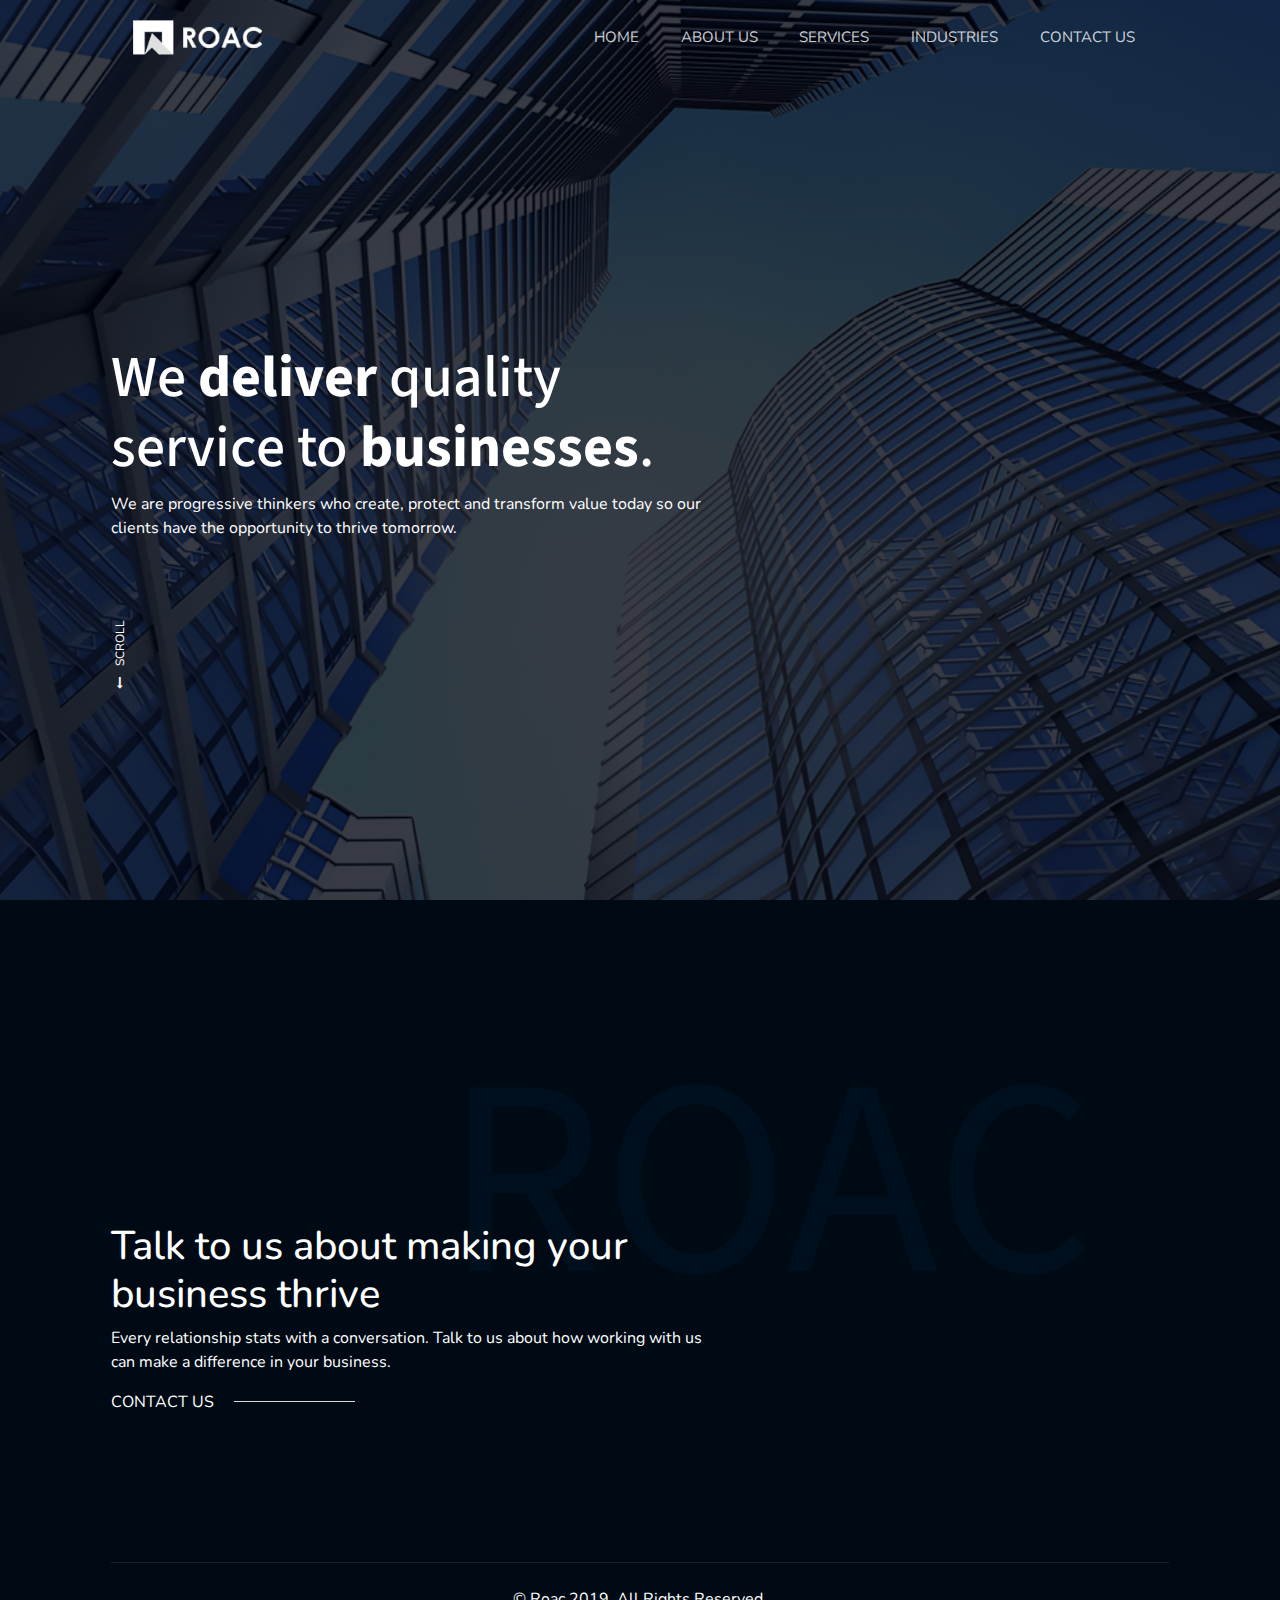
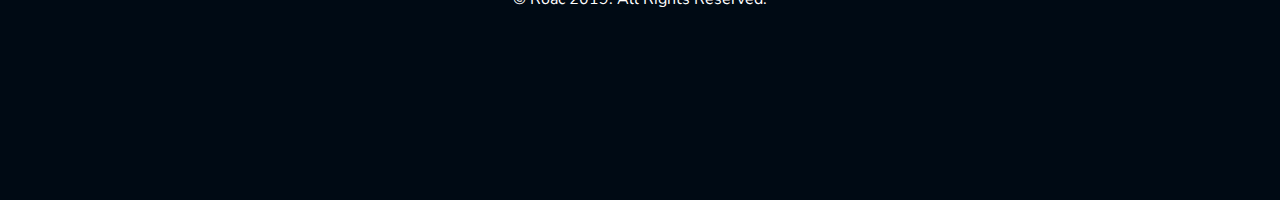
==== index.html @ 1785b80e "Add files via upload" ====
<!doctype html>
<html lang="en" class="no-js">
<head>
	<meta charset="UTF-8">
	<meta name="viewport" content="width=device-width, initial-scale=1">
	<link rel="stylesheet" href="css/style.css"> <!-- Resource style -->
	<link rel="stylesheet" href="css/bootstrap.min.css">
  	<link href="css/animsition.min.css" rel="stylesheet">
	<title>ROAC</title>
</head>
<!-- hijacking: on/off - animation: none/scaleDown/rotate/gallery/catch/opacity/fixed/parallax -->

<body data-hijacking="on" data-animation="gallery"  class="bg-init">
<div class="animsition-overlay">


	<section class="cd-section visible">
		<div class="section" id="section">
		
			  <div class="content">			  
			  
					<nav class="navbar navbar-expand-lg navbar-dark fixed-top opaque-navbar" style="z-index:2000;">
					  <div class="container">
						<a class="navbar-brand" href="index.html"><img src="images/logo.png" width="150"></a>
						<button class="navbar-toggler navbar-toggler-right" type="button" data-toggle="collapse" data-target="#navbarResponsive" aria-controls="navbarResponsive" aria-expanded="false" aria-label="Toggle navigation">
						  <span class="navbar-toggler-icon"></span>
						</button>
						<div class="collapse navbar-collapse" id="navbarResponsive">
						  <ul class="navbar-nav ml-auto">
							<li class="nav-item">
							  <a class="animsition-link nav-link1" href="index.html" data-animsition-out-class="overlay-slide-out-left">HOME</a>
							</li>
							<li class="nav-item">
							  <a class="animsition-link nav-link1" href="about.html" data-animsition-out-class="overlay-slide-out-left">ABOUT US</a>
							</li>
							<li class="nav-item">
							  <a class="animsition-link nav-link1" href="service.html" data-animsition-out-class="overlay-slide-out-left">SERVICES</a>
							</li>
							<li class="nav-item">
							  <a class="animsition-link nav-link1" href="industries.html" data-animsition-out-class="overlay-slide-out-left">INDUSTRIES</a>
							</li>
							<li class="nav-item">
							  <a class="animsition-link nav-link1" href="#" data-animsition-out-class="overlay-slide-out-left">CONTACT US</a>
							</li>

						  </ul>
						</div>
					  </div>
					</nav>			  
			  
					<div class="container">
						<div class="row">	 
						
							<div class="col-lg-7 mr-auto text-white my-5">
							
								<h1 class="anite">We <b>deliver</b> quality service to <b>businesses</b>.</h1>
								<p class="anite">
									We are progressive thinkers who create, protect and transform value today so 
									our clients have the opportunity to thrive tomorrow.
								</p>
								<p class="sm">
									<i class="fa fa-long-arrow-left mr-2"></i> SCROLL							
								</p>
								

							</div>
							
						</div>
					</div>
					
					
			 </div>
 
		</div>
	</section>

	<section class="cd-section">
		<div style="background-color: #fff;">
		<div class="section" id="section1">
		
			<div class="content">
			  
					<div class="container">
						<div class="row">	 
							<div class="col-lg-6  py-4">			
							  <h1>It's our business to know yours and help you build and grow your business.</h1>
							  <div class="bline"></div>
							  <p>
								We have a broad range of accounting, audit, tax and business 
								skills to handle your needs. Aside our renowned expertise in 
								traditional accountancy areas, we also have specialists in 
								corporate finance, business advice.

								We always strive to provide businesses and individuals with excellent services propelling long-term working relationships cherished by our clients. 								
							  </p>
							  <a href="about.html" class="animsition-link" data-animsition-out-class="overlay-slide-out-left">READ MORE</a> <label class="bottom-line mt-1 ml-3"></label>
							</div>	
							<div class="col-lg-6">			
								<img src="images/weld.jpg" class="rounded w-100 img-fluid">	
							</div>
						</div>
					</div>		
			
			</div>		
		
		
		</div>
		</div>
	</section>

	<section class="cd-section">
		<div class="section" id="section2">

			<div class="content">
			  
					<div class="container">
						<div class="row">
						
							<div class="col-lg-8 bgc rounded">
								<div class="row p-4">
										<div class="col-lg-6 mt-4">
											<h4>Accounts and Outsourcing</h4>
											<div class="bline"></div>
											<p>ROAC understands that it is not always easy to run the accounting, financial and operational needs of your business. Our team of multi-disciplinary specialists will always chart a road-map for you.</p> 										
										</div>
										<div class="col-lg-6 mt-4">
											<h4>Business Advisory </h4>
											<div class="bline"></div>
											<p>Delivering profitable performance may obscure certain below par performances. Therefore, a business must not only be run optimally, its performance must exude optimality.</p> 																				
										</div>
										<div class="col-lg-6 my-4">
											<h4>Audit and Assurance</h4>
											<div class="bline"></div>
											<p>Whatever your audit needs or other assurance services, ROAC has a reliable team that can help you achieve your management and corporate governance objectives.</p>
										</div>
										<div class="col-lg-6 my-4">
											<h4>Corporate Finance</h4>
											<div class="bline"></div>
											<p>Our exceptional expertise in corporate finance stands us in good stead to add tremendous value to you and your business.</p>
										</div>
								</div>
			
							</div>	
							
							<div class="col-lg-4 my-c pl-5">			
								<h1>What We Offer</h1> 
								<p class="text-white">
									We have a broad range of accounting, audit, 
									tax and business skills to handle your needs. 
									Aside our renowned expertise in traditional 
									accountancy areas, we also have specialists 
									in corporate finance, business advice, 
									tax – corporate ....
								</p>
								<a href="service.html" class="animsition-link" data-animsition-out-class="overlay-slide-out-left">READ MORE</a> <label class="bottom-line mt-1 ml-3"></label>
							</div>
						</div>
					</div>		
			
			</div>			
		
		</div>
	</section>

	<section class="cd-section">
		<div class="section" id="section3">
		
			<div class="content">
					<div class="container">
						<div class="row">
								<div class="col-lg-5">
									<img src="images/sd.jpg" class="rounded w-100 img-fluid">											
								</div>
								<div class="col-lg-7 my-5">
									<h3>Financial Planning</h3>
									<div class="bline"></div>
									<p>We build long-term relationships and develop strategies to help you achieve your personal and financial objectives..</p> 																				
								</div>						
						</div>
						
						<div class="row mb-3">
								<div class="col-lg-7 my-5">
									<h3>Taxation</h3>
									<div class="bline"></div>
									<p>Whether you are a company or a private individual, you will want peace of mind that your tax concerns are being handled by experts you can trust.</p> 										
								</div>
								<div class="col-lg-5">
									<img src="images/sd1.jpg" class="rounded w-100 img-fluid">																					
								</div>						
						</div>
					</div>
			</div>
								
		</div>
	</section>

	<section class="cd-section">
		<div class="section" id="section4">

			<div class="content">
					<div class="container">
						<div class="row">
						
						<span>ROAC</span>
						
							<div class="col-lg-7 mr-auto text-white my-5">
								<h1>Talk to us about making your business thrive</h1>
								<p>Every relationship stats with a conversation. Talk to us about how working with us can make a difference in your business.</p>
								<a href="contact.html"  class="animsition-link" data-animsition-out-class="overlay-slide-out-left">CONTACT US</a> <label class="bottom-line mt-1 ml-3"></label>
							</div>
						</div>
					</div>
					
					<footer>
					<div class="container">
						<div class="row">
							<div class="col-lg-12 text-center text-white">
							<div class="dline mb-4"></div>
								© Roac 2019. All Rights Reserved.
							</div>
						</div>
					</div>
					</footer>
					
					
			</div>
			
		</div>
	</section>

</div>
	<!--
	<nav>
		<ul class="cd-vertical-nav">
			<li><a href="#0" class="cd-prev inactive"><i class="fa fa-2x fa-angle-down"></i></a></li>
			<li><a href="#0" class="cd-next"><i class="fa fa-2x fa-angle-down"></i></a></li>
		</ul>
	</nav>
 -->
<script src="js/jquery.min.js"></script>	
<script src="js/bootstrap.min.js"></script>	
	
<script src="js/jquery-2.1.4.js"></script>
<script src="js/velocity.min.js"></script>
<script src="js/velocity.ui.min.js"></script>
<script src="js/main.js"></script> <!-- Resource jQuery -->


  <script src="js/jquery-1.7.0.min.js"></script>
  <script src="js/animsition.min.js" charset="utf-8"></script>
  <script>
  $(document).ready(function() {
    $('.animsition-overlay').animsition({
      inClass: 'overlay-slide-in-right',
      outClass: 'overlay-slide-out-top',
	  inDuration: 1000,
	  outDuration: 700,	  
      overlay : true,
      overlayClass : 'animsition-overlay-slide',
      overlayParentElement : 'body'
    })

  });
  </script>
</body>
</html>
---- css/style.css ----
@import url(https://maxcdn.bootstrapcdn.com/font-awesome/4.7.0/css/font-awesome.min.css);
@import url(https://fonts.googleapis.com/css?family=Nunito);
@import url(https://fonts.googleapis.com/css?family=Source+Sans+Pro:700,800);
@import "animate.min.css";
/* -------------------------------- 
Primary style
-------------------------------- */
html, body, div {
	margin: 0;
	padding: 0;
	border: 0;
	font-size: 100%;
	font: inherit;
	vertical-align: baseline;
	font-family: 'Nunito', sans-serif;
}

*, *::after, *::before {
  box-sizing: border-box;
}

/* h1,h2,h3,h4,h5,h6 {font-family: 'Source Sans Pro' !important;} */ 

body {
  font-family: 'Nunito', sans-serif !important;
  color: #ffffff;
  background-color: #011F3C !important;
}
body::before {
  /* never visible - this is used in jQuery to check the current MQ */
  content: 'mobile';
  display: none;
}



@media only screen and (min-width: 1050px) {
  body::before {
    /* never visible - this is used in jQuery to check the current MQ */
    content: 'desktop';
  }
}

a {
  color: #267481;
  text-decoration: none;
}

/* -------------------------------- 

Main Components 

-------------------------------- */
@media only screen and (min-width: 1050px) {
  body[data-hijacking="on"] {
    overflow: hidden;
  }
}

.section {
  width: 100%;
  padding: 6rem 0;
  display: table;
  margin: 0;
  max-width: none;
  background-color: #373B44;
  height: 100vh;
}
.content {
  display: table-cell;
  vertical-align: middle;
}
.container {
    max-width: 85% !important;
}
.cd-section {
  display: table;
  width: 100%;
  height: 100vh;
}
.cd-section:first-of-type > div {
  background-color: #db00cc;
}
.cd-section:nth-of-type(2) > div {
  background-color: #fff;
}
.side-bg{background-color: #fcfcfc;}
.cd-section:nth-of-type(3) > div {
  background-color: #267481;
}
.cd-section:nth-of-type(4) > div {
  background-color: #fff;
}
.cd-section:nth-of-type(5) > div {
  background-color: #000A14;
}

.navbar-expand-lg .navbar-nav .nav-link1 {
    padding-right: 1.3rem;
    padding-left: 1.3rem;
	font-size: 15px;
}
.navbar a:hover{color: #75caf8; text-decoration:none; }
.nav-link1 {
    color: #fffc;
}
.fixed-top {
    z-index: 2000;
}

#section{
	color: #fff;
    background: url(../images/bg2.jpg);
	  background-color: #fff;
    background-position: center center;
    background-repeat: no-repeat;
    -webkit-background-size: cover;
    -moz-background-size: cover;
    background-size: cover;
    -o-background-size: cover;
	/*box-shadow: inset 0 0 0 2000px rgba(3, 22, 73, 0.82);*/
	box-shadow: inset 0 0 0 2000px rgba(0, 4, 15, 0.78);
}
#section h1{font-size: 58px; font-family: 'Source Sans Pro' !important;}
#section .sm{
	position: absolute;
	left: -11px;
	top: 301px;	
	font-size: 12px; 	
	-webkit-transform: rotate(270deg);	
	-moz-transform: rotate(270deg);
	-ms-transform: rotate(270deg);
	-o-transform: rotate(270deg);
	transform: rotate(270deg); 
	
	}

#section1{
    background: url(../images/sd.png);
    background-position: center center;
    background-repeat: no-repeat;
    -webkit-background-size: cover;
    -moz-background-size: cover;
    background-size: cover;
    -o-background-size: cover;
}
#section1 h1{color:#142f64;}
#section1 p {color:#9C9C9C;}
#section1 a {color:#3dc1f1;}
.bgc{background-color: #fff;}

#section2{
	color: #fff;
    background: url(../images/bg3.jpg);
	  background-color: #fff;
    background-position: center center;
    background-repeat: no-repeat;
    -webkit-background-size: cover;
    -moz-background-size: cover;
    background-size: cover;
    -o-background-size: cover;
	/*box-shadow: inset 0 0 0 2000px rgba(3, 22, 73, 0.82);*/
	box-shadow: inset 0 0 0 2000px rgba(0, 4, 15, 0.71);
}
#section2 h4{color:#142f64;}
#section2 p {color:#9C9C9C;}
#section2 a {color:#fff;}
.my-c{margin: 6rem 0;}
.bgc{background-color: #fff; color:#333;}

#section3 h3{color:#142f64;}
#section3 p {font-size:19px;  color:#9C9C9C;}
.w-80 {width: 80% !important;}

#section4{
	
}
#section4 span {
	position: absolute;
	top: 74px;
	right: 185px;
	color: #000F1D;
	font-family: 'Source Sans Pro';
	font-size: 280px;
}
#section4 footer {
	position: relative;
	top: 85px;
}
#section4 a {color:#fff;}

/*.bline{border-bottom: 2px solid #3dc1f1; width:50px; margin-bottom: 10px;} */
.dline{border-bottom: 1px solid #ffffff1a; margin:15px 0;}
.bottom-line {
	border-bottom: 1px solid #DADADA;
	vertical-align: middle;
	width: 20%;
}
.anite
{
	-webkit-animation: fadeIn 2s; /* Safari and Chrome */
    -moz-animation: fadeIn 2s; /* Firefox */
    -ms-animation: fadeIn 2s; /* Internet Explorer */
    -o-animation: fadeIn 2s; /* Opera */
    animation: fadeIn 2s;
}


@media only screen and (min-width: 1050px) {
	
  [data-hijacking="on"] .cd-section {
    opacity: 0;
    visibility: hidden;
    position: absolute;
    top: 0;
    left: 0;
    width: 100%;
  }
  [data-hijacking="on"] .cd-section > div {
    visibility: visible;
  }
  [data-hijacking="off"] .cd-section > div {
    opacity: 0;
  }
  [data-animation="scaleDown"] .cd-section > div, [data-animation="gallery"] .cd-section > div, [data-animation="catch"] .cd-section > div {
    box-shadow: 0 0 0 rgba(25, 30, 46, 0.4);
  }
  [data-animation="opacity"] .cd-section.visible > div {
    z-index: 1;
  }
}

@media only screen and (min-width: 1050px) {
  .cd-section:first-of-type > div::before {
    display: none;
  }
}
@media only screen and (min-width: 1050px) {
  .cd-section > div {
    position: fixed;
    top: 0;
    left: 0;
    width: 100%;
    /* Force Hardware Acceleration */
    -webkit-transform: translateZ(0);
    -moz-transform: translateZ(0);
    -ms-transform: translateZ(0);
    -o-transform: translateZ(0);
    transform: translateZ(0);
    -webkit-backface-visibility: hidden;
    backface-visibility: hidden;
  }
  [data-hijacking="on"] .cd-section > div {
    position: absolute;
  }
  [data-animation="rotate"] .cd-section > div {
    -webkit-transform-origin: center bottom;
    -moz-transform-origin: center bottom;
    -ms-transform-origin: center bottom;
    -o-transform-origin: center bottom;
    transform-origin: center bottom;
  }
}

.cd-vertical-nav {
  /* lateral navigation */
  position: fixed;
  z-index: 1;
  right: 3%;
  top: 50%;
  bottom: auto;
  -webkit-transform: translateY(-50%);
  -moz-transform: translateY(-50%);
  -ms-transform: translateY(-50%);
  -o-transform: translateY(-50%);
  transform: translateY(-50%);
  display: none;
  list-style: none;
  text-align: center;
}
.cd-vertical-nav a {
  display: block;
  height: 40px;
  width: 40px;
  /* image replace */
  overflow: hidden;
}
.cd-vertical-nav i {color:#fff;}
.cd-vertical-nav a.cd-prev {
  -webkit-transform: rotate(180deg);
  -moz-transform: rotate(180deg);
  -ms-transform: rotate(180deg);
  -o-transform: rotate(180deg);
  transform: rotate(180deg);
  margin-bottom: 10px;
}
.cd-vertical-nav a.inactive {
  visibility: hidden;
  opacity: 0;
  -webkit-transition: opacity 0.2s 0s, visibility 0s 0.2s;
  -moz-transition: opacity 0.2s 0s, visibility 0s 0.2s;
  transition: opacity 0.2s 0s, visibility 0s 0.2s;
}
@media only screen and (min-width: 1050px) {
  .cd-vertical-nav {
    display: block;
  }
}

@media screen and ( max-width: 414px) {	
	.container {
		max-width: 100%;
	}
	#section h1{font-size: 40px;}
	#section4 span {display:none;}
	.sm {display:none;}
	.nav-item{
	text-align: center;
	padding: 15px 0;
	}
	.navbar-nav{
	background-color: #011F3C;
	padding: 30% 0;
	margin-top: 18px;
	}	
	.navbar-expand-lg .navbar-nav .nav-link1 {
		font-size: 20px;
	}	
	.fixed-top {
		position: absolute !important;
	}
}
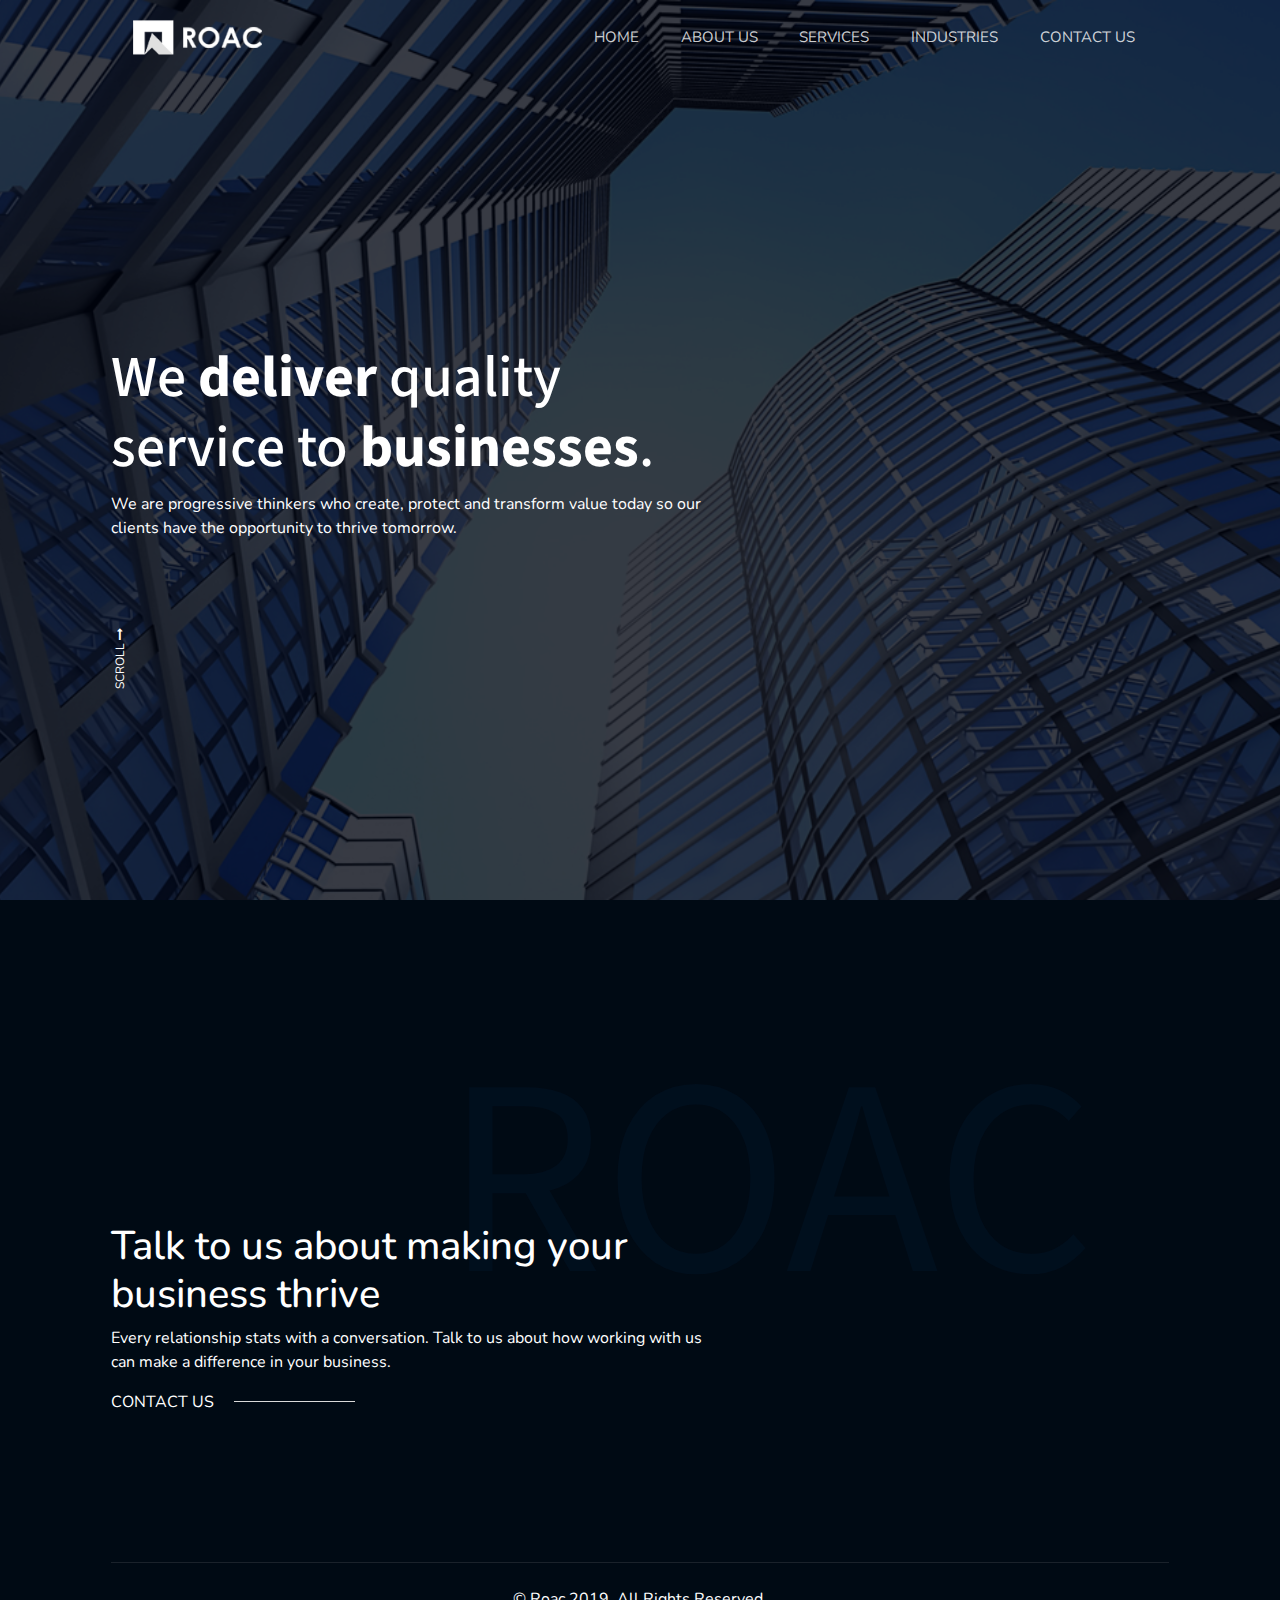
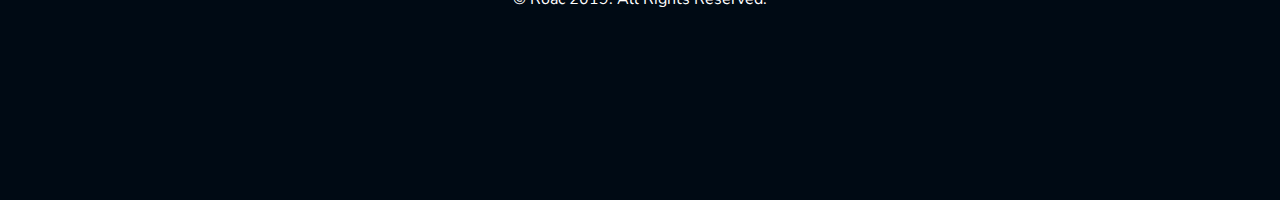
==== commit bb194f1c: "Add files via upload" ====
--- a/index.html
+++ b/index.html
@@ -21,14 +21,14 @@
 			  
 					<nav class="navbar navbar-expand-lg navbar-dark fixed-top opaque-navbar" style="z-index:2000;">
 					  <div class="container">
-						<a class="navbar-brand" href="index.html"><img src="images/logo.png" width="150"></a>
+						<a class="navbar-brand" href="home.html"><img src="images/logo.png" width="150"></a>
 						<button class="navbar-toggler navbar-toggler-right" type="button" data-toggle="collapse" data-target="#navbarResponsive" aria-controls="navbarResponsive" aria-expanded="false" aria-label="Toggle navigation">
 						  <span class="navbar-toggler-icon"></span>
 						</button>
 						<div class="collapse navbar-collapse" id="navbarResponsive">
 						  <ul class="navbar-nav ml-auto">
 							<li class="nav-item">
-							  <a class="animsition-link nav-link1" href="index.html" data-animsition-out-class="overlay-slide-out-left">HOME</a>
+							  <a class="animsition-link nav-link1" href="home.html" data-animsition-out-class="overlay-slide-out-left">HOME</a>
 							</li>
 							<li class="nav-item">
 							  <a class="animsition-link nav-link1" href="about.html" data-animsition-out-class="overlay-slide-out-left">ABOUT US</a>
@@ -40,7 +40,7 @@
 							  <a class="animsition-link nav-link1" href="industries.html" data-animsition-out-class="overlay-slide-out-left">INDUSTRIES</a>
 							</li>
 							<li class="nav-item">
-							  <a class="animsition-link nav-link1" href="#" data-animsition-out-class="overlay-slide-out-left">CONTACT US</a>
+							  <a class="animsition-link nav-link1" href="contact.html" data-animsition-out-class="overlay-slide-out-left">CONTACT US</a>
 							</li>
 
 						  </ul>
@@ -59,7 +59,7 @@
 									our clients have the opportunity to thrive tomorrow.
 								</p>
 								<p class="sm">
-									<i class="fa fa-long-arrow-left mr-2"></i> SCROLL							
+									 SCROLL	<i class="fa fa-long-arrow-right mr-2"></i>						
 								</p>
 								
 
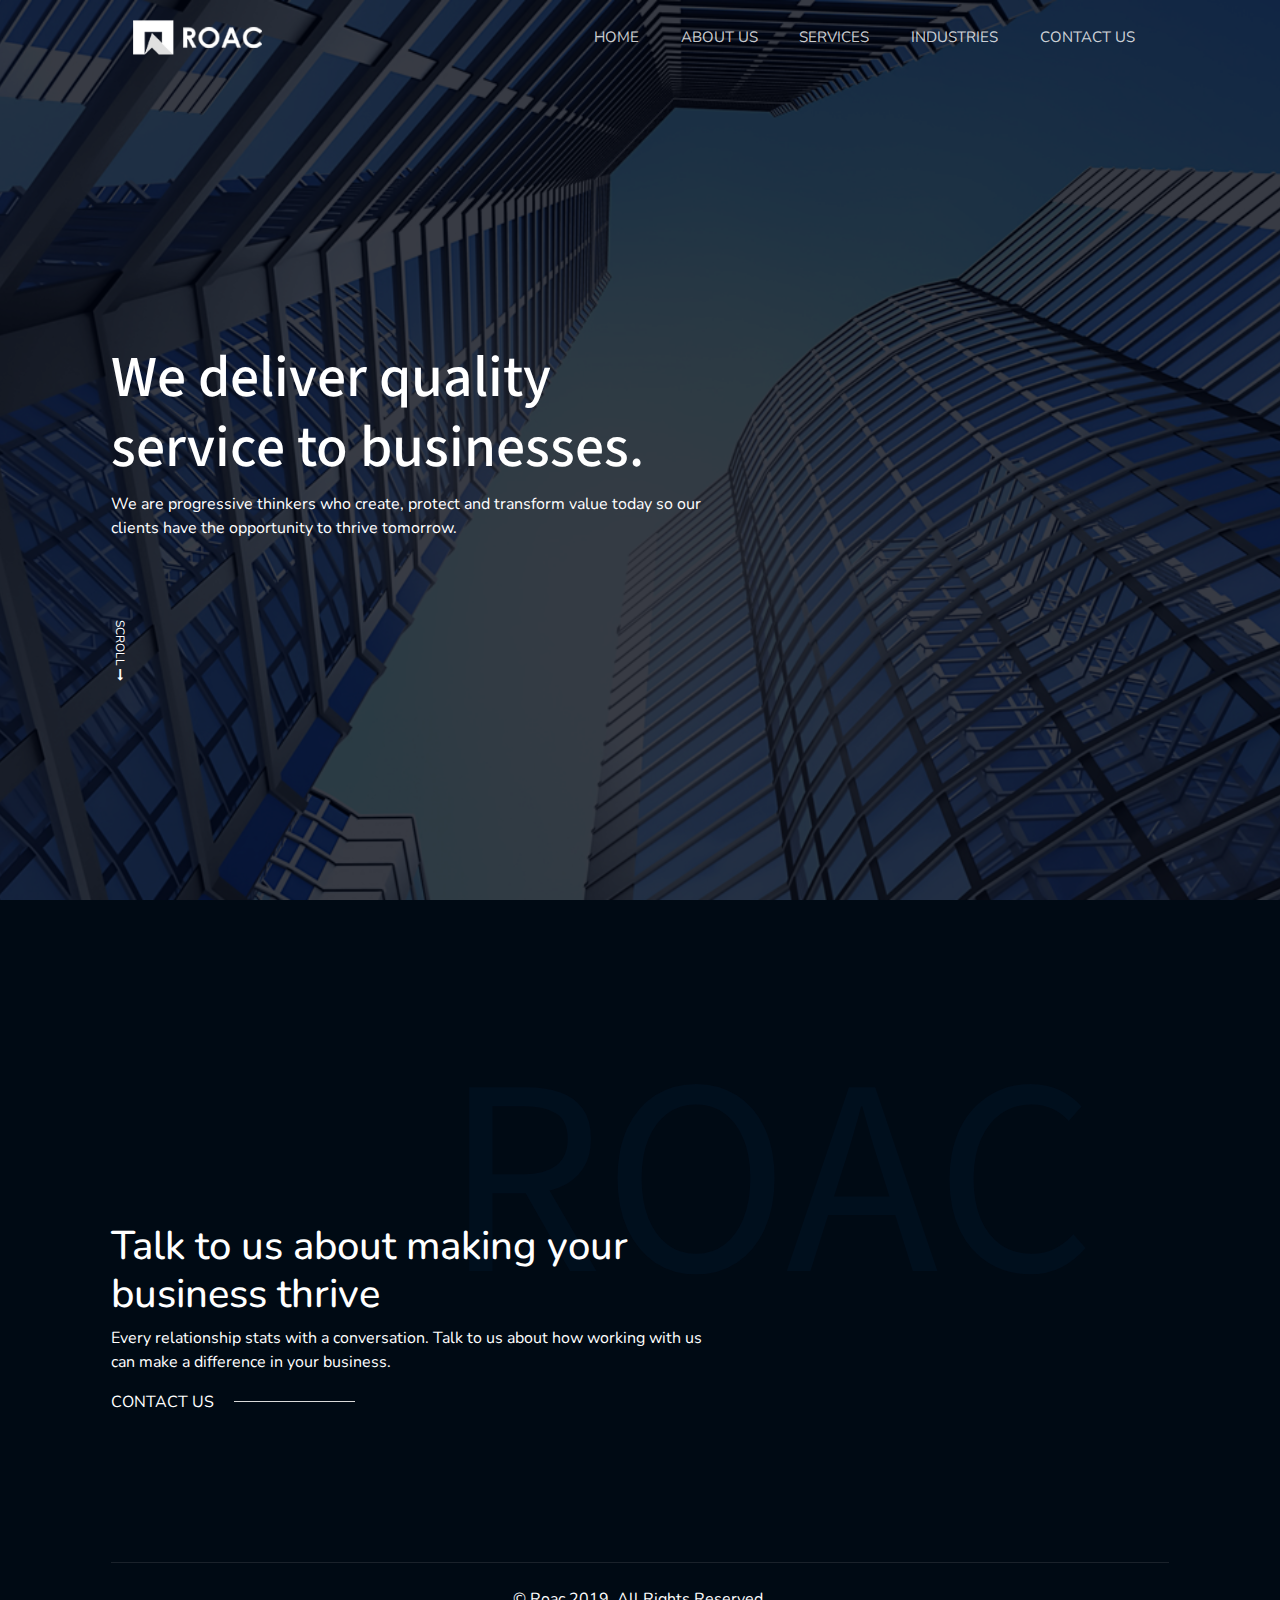
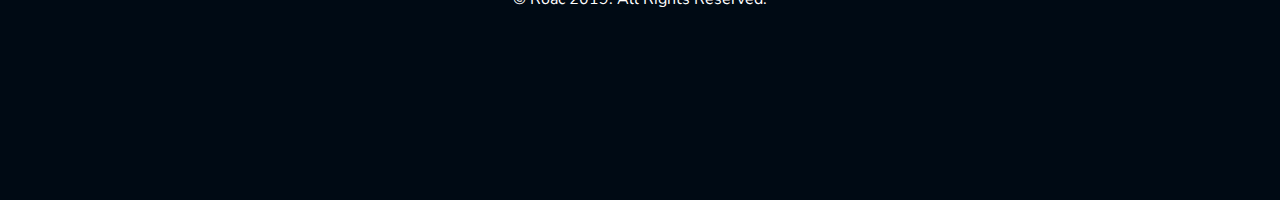
==== commit cac3fae1: "Add files via upload" ====
--- a/index.html
+++ b/index.html
@@ -53,7 +53,7 @@
 						
 							<div class="col-lg-7 mr-auto text-white my-5">
 							
-								<h1 class="anite">We <b>deliver</b> quality service to <b>businesses</b>.</h1>
+								<h1 class="anite">We deliver quality service to businesses.</h1>
 								<p class="anite">
 									We are progressive thinkers who create, protect and transform value today so 
 									our clients have the opportunity to thrive tomorrow.
--- a/css/style.css
+++ b/css/style.css
@@ -127,11 +127,11 @@
 	left: -11px;
 	top: 301px;	
 	font-size: 12px; 	
-	-webkit-transform: rotate(270deg);	
-	-moz-transform: rotate(270deg);
-	-ms-transform: rotate(270deg);
-	-o-transform: rotate(270deg);
-	transform: rotate(270deg); 
+	-webkit-transform: rotate(90deg);	
+	-moz-transform: rotate(90deg);
+	-ms-transform: rotate(90deg);
+	-o-transform: rotate(90deg);
+	transform: rotate(90deg); 
 	
 	}
 
